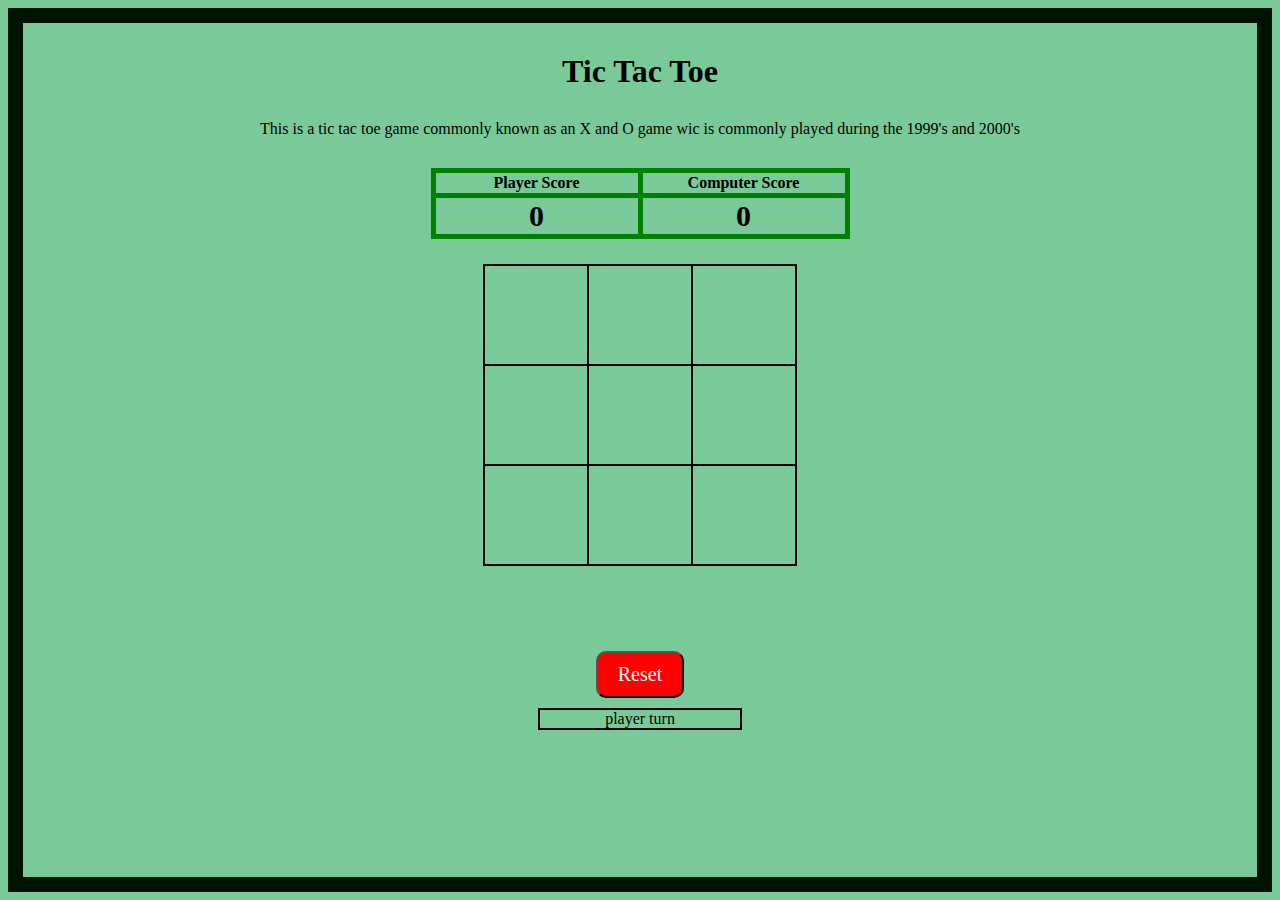
==== index.html @ 835e946b "initial commit" ====
<html lang="en">
<head>
    <meta charset="UTF-8">
    <meta http-equiv="X-UA-Compatible" content="IE=edge">
    <meta name="viewport" content="width=device-width, initial-scale=1.0">
    <link rel="stylesheet" href="style.css">
    <title>Document</title>
</head>
<body>
    <div>
        <h1>Tic Tac Toe</h1>
        <p>This is a tic tac toe game commonly known as an X and O game wic is commonly played during the 1999's and 2000's</p>
    </div>
    <div>
        <table>
            <tr>
                <th class="playerbox">Player Score</th>
                <th class="combox">Computer Score</th>
            </tr>
            <tr class="box">
                <th class="xbox" id="X_box">0</th>
                <th class="obox" id="O_box">0</th>
            </tr>
        </table>
        <table>
            <tr>
                <td id="one" onclick="button1()"></td>
                <td id="two" onclick="button2()"></td>
                <td id="three" onclick="button3()"></td>
            </tr>
            <tr>
                <td id="four" onclick="button4()"></td>
                <td id="five" onclick="button5()"></td>
                <td id="six" onclick="button6()"></td>
            </tr>
            <tr>
                <td id="seven" onclick="button7()"></td>
                <td id="eight" onclick="button8()"></td>
                <td id="nine" onclick="button9()"></td>
            </tr>
        </table>
        <span><p id="output"></p></span>
        <span>
            <button class="redbutton" onclick = "reset()">Reset</button>
        </span>
        <span class="turns" id="turns">player turn</span>

        <script src="tic.js"></script>
    </div>
</body>
</html>
---- style.css ----
table {
    margin: 25px auto;
    border-collapse: collapse;
}

body {
    border: 0.4cm solid rgb(1, 17, 2);
    background: rgb(121, 202, 152);
}

a {
    text-decoration-line: none;
    font: 21px sans-serif;
}

nav {
    margin: auto;
    display: flex;
    justify-content: center;
}

td {
    margin: 0px 0px 0px 0px;
    border: 2px solid black;
    height: 100px;
    width: 100px;
    font: 75px bold sans-serif;
    text-align: center;
}

p, h1 {
    margin: 30px auto;
    text-align: center;
}

span {
    margin: auto;
    display: flex;
    justify-content: center;
}

button {
    margin: auto 40px;
    color: aliceblue;
    padding: 10px 20px;
    border-radius: 10px;
    font: 20px bold sans-serif;
    background-color: red;
}

button:hover {
    font: 30px bold sans-serif;
    box-shadow: 6px 7px black;
    background-color: green;
}

.turns {
    margin: 10px auto;
    border: 2px solid black;
    width: 200px;
}

th {
    border-collapse: separate;
    border: 5px solid green;
    width: 200px;
}

.Xbox, .Obox {
    font-size: 30px;
}
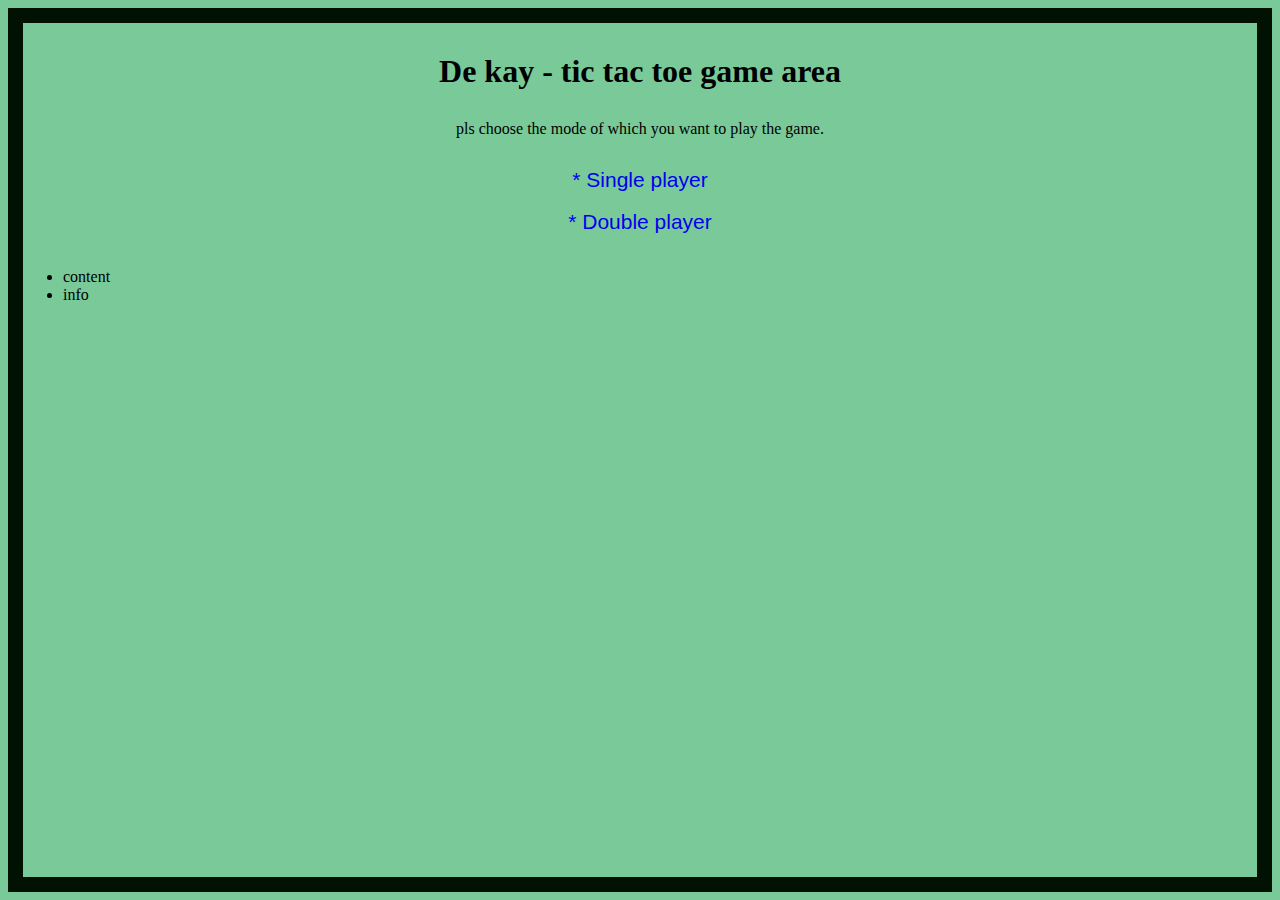
==== commit 76f95a24: "initial commit" ====
--- a/index.html
+++ b/index.html
@@ -7,45 +7,22 @@
     <title>Document</title>
 </head>
 <body>
-    <div>
-        <h1>Tic Tac Toe</h1>
-        <p>This is a tic tac toe game commonly known as an X and O game wic is commonly played during the 1999's and 2000's</p>
-    </div>
-    <div>
-        <table>
-            <tr>
-                <th class="playerbox">Player Score</th>
-                <th class="combox">Computer Score</th>
-            </tr>
-            <tr class="box">
-                <th class="xbox" id="X_box">0</th>
-                <th class="obox" id="O_box">0</th>
-            </tr>
-        </table>
-        <table>
-            <tr>
-                <td id="one" onclick="button1()"></td>
-                <td id="two" onclick="button2()"></td>
-                <td id="three" onclick="button3()"></td>
-            </tr>
-            <tr>
-                <td id="four" onclick="button4()"></td>
-                <td id="five" onclick="button5()"></td>
-                <td id="six" onclick="button6()"></td>
-            </tr>
-            <tr>
-                <td id="seven" onclick="button7()"></td>
-                <td id="eight" onclick="button8()"></td>
-                <td id="nine" onclick="button9()"></td>
-            </tr>
-        </table>
-        <span><p id="output"></p></span>
-        <span>
-            <button class="redbutton" onclick = "reset()">Reset</button>
-        </span>
-        <span class="turns" id="turns">player turn</span>
-
-        <script src="tic.js"></script>
-    </div>
+    <header></header>
+    <section>
+        <h1>De kay - tic tac toe game area</h1>
+        <p>pls choose the mode of which you want to play the game.</p>
+        <article>
+            <nav><a href="single.html">*  Single player </a></nav>
+            <br>
+            <nav><a href="multiple.html">*  Double player</a></nav>
+            <br>
+        </article>
+    </section>
+    <footer>
+        <ul>
+            <li>content</li>
+            <li>info</li>
+        </ul>
+    </footer>
 </body>
 </html>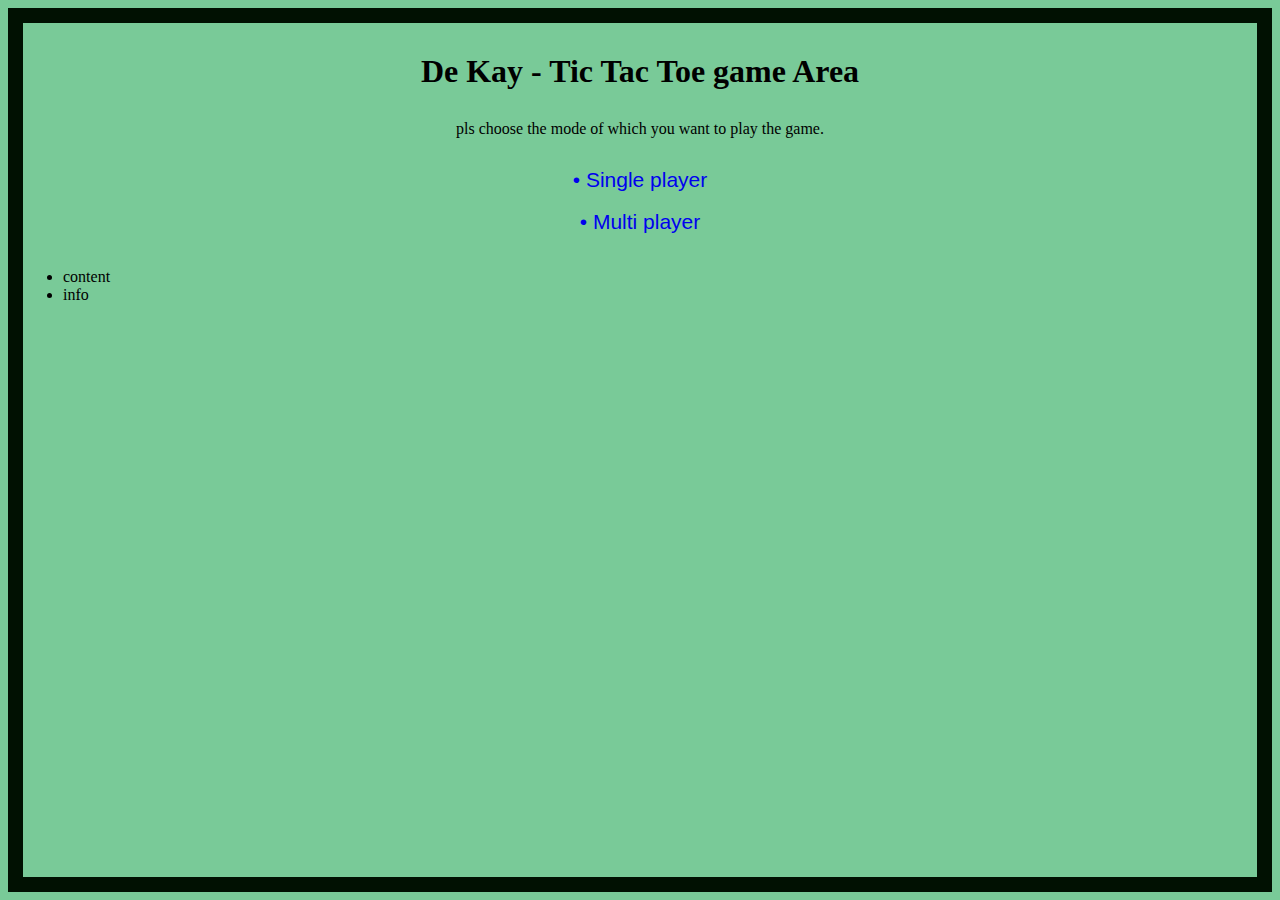
==== commit 910d89f4: "index.html" ====
--- a/index.html
+++ b/index.html
@@ -4,17 +4,17 @@
     <meta http-equiv="X-UA-Compatible" content="IE=edge">
     <meta name="viewport" content="width=device-width, initial-scale=1.0">
     <link rel="stylesheet" href="style.css">
-    <title>Document</title>
+    <title>Tic-Tia-Toe Game</title>
 </head>
 <body>
     <header></header>
     <section>
-        <h1>De kay - tic tac toe game area</h1>
+        <h1>De Kay - Tic Tac Toe game Area</h1>
         <p>pls choose the mode of which you want to play the game.</p>
         <article>
-            <nav><a href="single.html">*  Single player </a></nav>
+            <nav><a href="single.html">•  Single player </a></nav>
             <br>
-            <nav><a href="multiple.html">*  Double player</a></nav>
+            <nav><a href="multiple.html">•  Multi player</a></nav>
             <br>
         </article>
     </section>
@@ -25,4 +25,4 @@
         </ul>
     </footer>
 </body>
-</html>+</html>
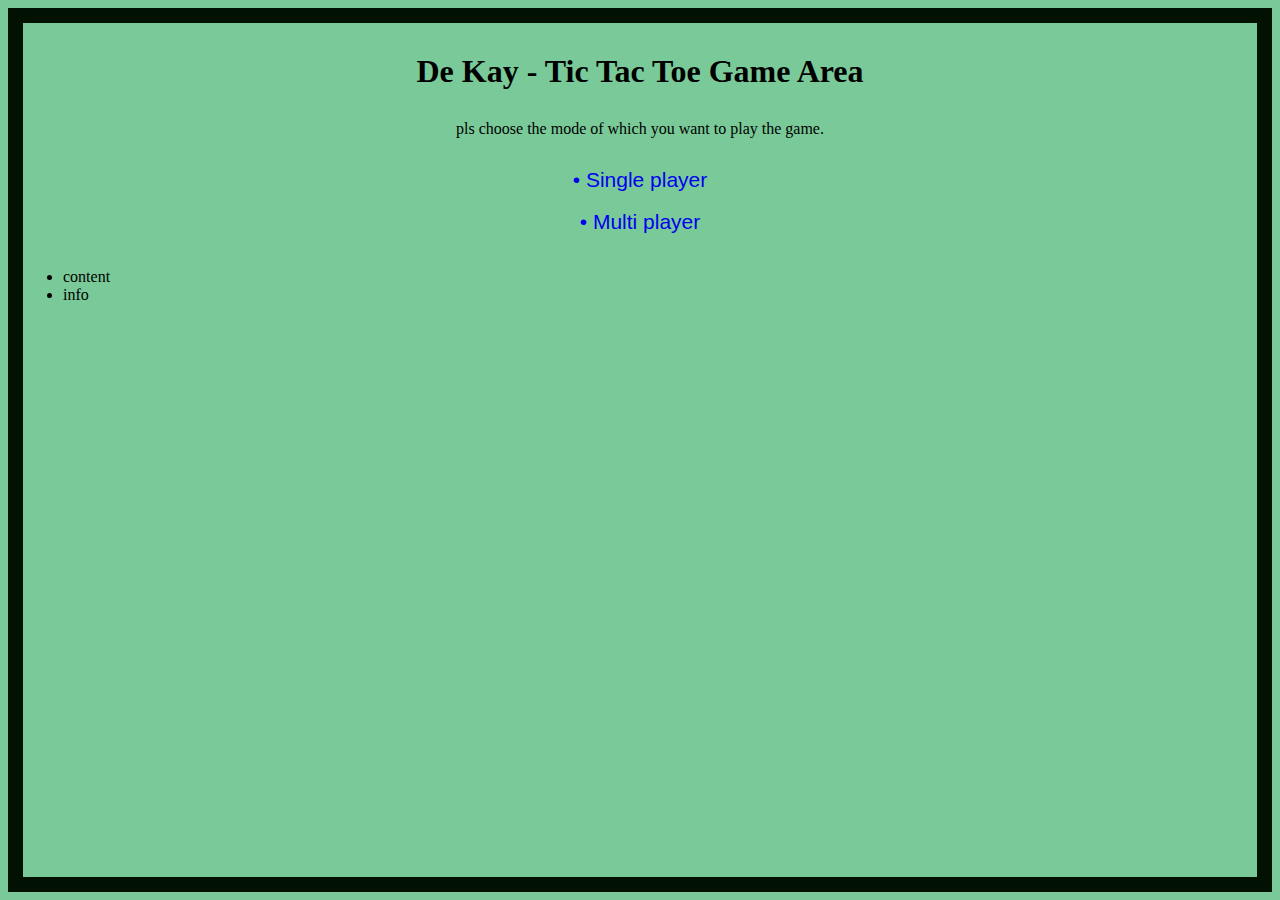
==== commit 2d7e1336: "index.html" ====
--- a/index.html
+++ b/index.html
@@ -9,7 +9,7 @@
 <body>
     <header></header>
     <section>
-        <h1>De Kay - Tic Tac Toe game Area</h1>
+        <h1>De Kay - Tic Tac Toe Game Area</h1>
         <p>pls choose the mode of which you want to play the game.</p>
         <article>
             <nav><a href="single.html">•  Single player </a></nav>
